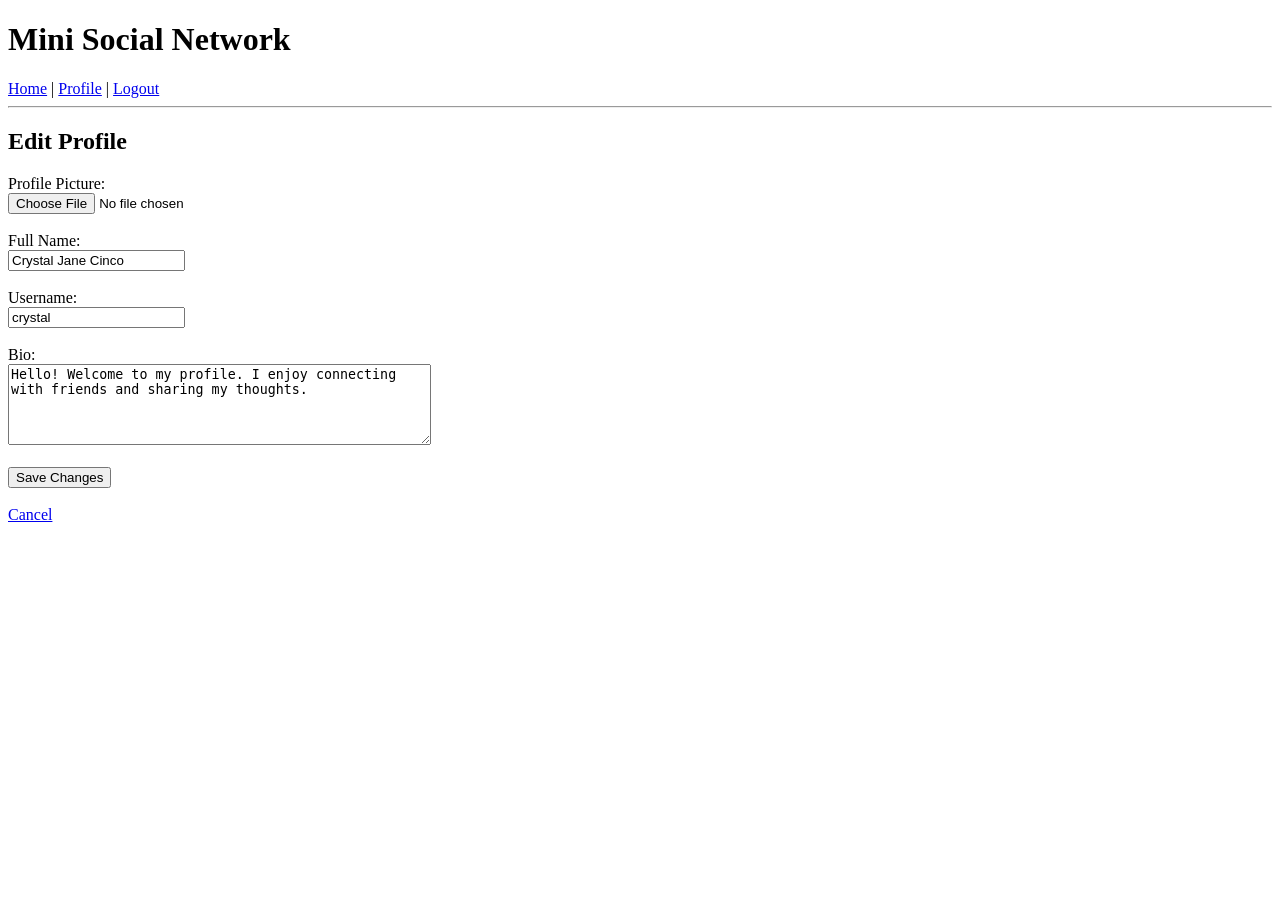
==== edit-profile.html @ 8a84ea7d "Initial commit" ====
<!DOCTYPE html>
<html lang="en">
<head>
    <meta charset="UTF-8">
    <meta name="viewport" content="width=device-width, initial-scale=1.0">
    <title>Edit Profile - Mini Social Network</title>
</head>

<body>

    <h1>Mini Social Network</h1>

    <nav>
        <a href="newsfeed.html">Home</a> |
        <a href="profile.html">Profile</a> |
        <a href="login.html">Logout</a>
    </nav>

    <hr>

    <h2>Edit Profile</h2>

    <form>

        <label for="profile-picture">Profile Picture:</label><br>
        <input
            type="file"
            id="profile-picture"
            name="profile-picture"
            accept="image/*"
        >

        <br><br>

        <label for="fullname">Full Name:</label><br>
        <input
            type="text"
            id="fullname"
            name="fullname"
            value="Crystal Jane Cinco"
            required
        >

        <br><br>

        <label for="username">Username:</label><br>
        <input
            type="text"
            id="username"
            name="username"
            value="crystal"
            required
        >

        <br><br>

        <label for="bio">Bio:</label><br>
        <textarea
            id="bio"
            name="bio"
            rows="5"
            cols="50"
        >Hello! Welcome to my profile. I enjoy connecting with friends and sharing my thoughts.</textarea>

        <br><br>

        <button type="submit">Save Changes</button>

    </form>

    <br>

    <a href="profile.html">Cancel</a>

</body>
</html>
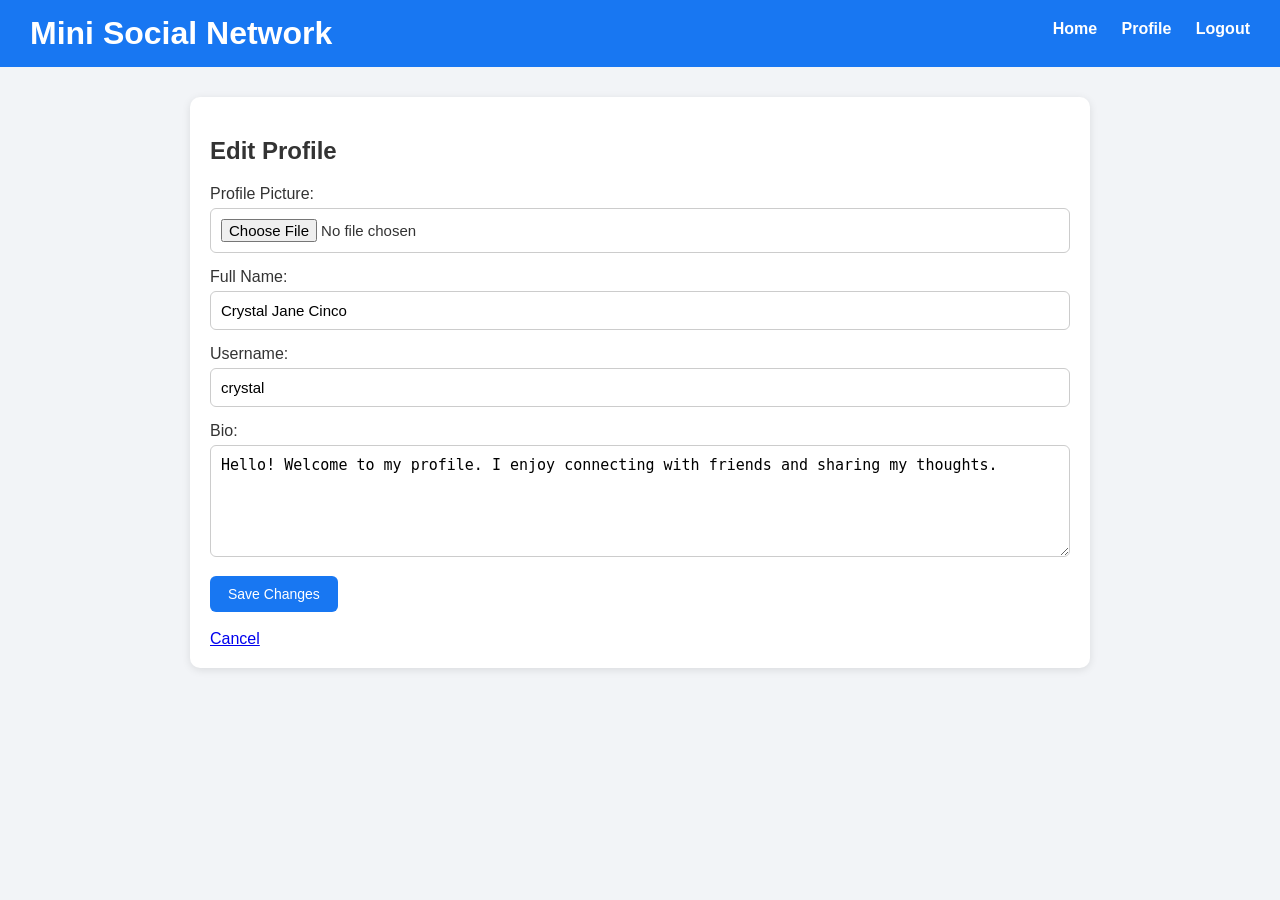
==== commit cb5e5398: "Update edit-profile.html" ====
--- a/edit-profile.html
+++ b/edit-profile.html
@@ -1,76 +1,119 @@
 <!DOCTYPE html>
 <html lang="en">
+
 <head>
     <meta charset="UTF-8">
     <meta name="viewport" content="width=device-width, initial-scale=1.0">
+
     <title>Edit Profile - Mini Social Network</title>
+
+    <link rel="stylesheet" href="style.css">
 </head>
 
 <body>
 
-    <h1>Mini Social Network</h1>
+    <!-- HEADER -->
 
-    <nav>
-        <a href="newsfeed.html">Home</a> |
-        <a href="profile.html">Profile</a> |
-        <a href="login.html">Logout</a>
-    </nav>
+    <header>
 
-    <hr>
+        <h1>Mini Social Network</h1>
 
-    <h2>Edit Profile</h2>
+        <nav>
+            <a href="newsfeed.html">Home</a>
+            <a href="profile.html">Profile</a>
+            <a href="login.html">Logout</a>
+        </nav>
 
-    <form>
+    </header>
 
-        <label for="profile-picture">Profile Picture:</label><br>
-        <input
-            type="file"
-            id="profile-picture"
-            name="profile-picture"
-            accept="image/*"
-        >
 
-        <br><br>
+    <!-- EDIT PROFILE -->
 
-        <label for="fullname">Full Name:</label><br>
-        <input
-            type="text"
-            id="fullname"
-            name="fullname"
-            value="Crystal Jane Cinco"
-            required
-        >
+    <main class="container">
 
-        <br><br>
+        <div class="card">
 
-        <label for="username">Username:</label><br>
-        <input
-            type="text"
-            id="username"
-            name="username"
-            value="crystal"
-            required
-        >
+            <h2>Edit Profile</h2>
 
-        <br><br>
+            <form>
 
-        <label for="bio">Bio:</label><br>
-        <textarea
-            id="bio"
-            name="bio"
-            rows="5"
-            cols="50"
-        >Hello! Welcome to my profile. I enjoy connecting with friends and sharing my thoughts.</textarea>
+                <!-- PROFILE PICTURE -->
 
-        <br><br>
+                <label for="profile-picture">
+                    Profile Picture:
+                </label>
 
-        <button type="submit">Save Changes</button>
+                <input
+                    type="file"
+                    id="profile-picture"
+                    name="profile-picture"
+                    accept="image/*"
+                >
 
-    </form>
 
-    <br>
+                <!-- FULL NAME -->
 
-    <a href="profile.html">Cancel</a>
+                <label for="fullname">
+                    Full Name:
+                </label>
+
+                <input
+                    type="text"
+                    id="fullname"
+                    name="fullname"
+                    value="Crystal Jane Cinco"
+                    required
+                >
+
+
+                <!-- USERNAME -->
+
+                <label for="username">
+                    Username:
+                </label>
+
+                <input
+                    type="text"
+                    id="username"
+                    name="username"
+                    value="crystal"
+                    required
+                >
+
+
+                <!-- BIO -->
+
+                <label for="bio">
+                    Bio:
+                </label>
+
+                <textarea
+                    id="bio"
+                    name="bio"
+                    rows="5"
+                    placeholder="Write something about yourself..."
+                >Hello! Welcome to my profile. I enjoy connecting with friends and sharing my thoughts.</textarea>
+
+
+                <!-- SAVE -->
+
+                <button type="submit">
+                    Save Changes
+                </button>
+
+            </form>
+
+
+            <br>
+
+            <a href="profile.html">
+                Cancel
+            </a>
+
+        </div>
+
+    </main>
 
 </body>
+
 </html>
--- a/style.css
+++ b/style.css
@@ -0,0 +1,171 @@
+
+* {
+    box-sizing: border-box;
+}
+
+body {
+    margin: 0;
+    font-family: Arial, sans-serif;
+    background-color: #f2f4f7;
+    color: #333;
+}
+
+header {
+    background-color: #1877f2;
+    color: white;
+    padding: 15px 30px;
+}
+
+header h1 {
+    margin: 0;
+    display: inline-block;
+}
+
+nav {
+    float: right;
+    margin-top: 5px;
+}
+
+nav a {
+    color: white;
+    text-decoration: none;
+    margin-left: 20px;
+    font-weight: bold;
+}
+
+nav a:hover {
+    text-decoration: underline;
+}
+
+
+
+
+.container {
+    width: 90%;
+    max-width: 900px;
+    margin: 30px auto;
+}
+
+.card {
+    background-color: white;
+    padding: 20px;
+    margin-bottom: 20px;
+    border-radius: 10px;
+    box-shadow: 0 2px 8px rgba(0, 0, 0, 0.1);
+}
+
+input,
+textarea {
+    width: 100%;
+    padding: 10px;
+    margin-top: 5px;
+    margin-bottom: 15px;
+    border: 1px solid #ccc;
+    border-radius: 6px;
+    font-size: 15px;
+}
+
+textarea {
+    resize: vertical;
+}
+
+button {
+    background-color: #1877f2;
+    color: white;
+    border: none;
+    padding: 10px 18px;
+    border-radius: 6px;
+    cursor: pointer;
+    font-size: 14px;
+}
+
+button:hover {
+    background-color: #0d65d9;
+}
+
+.profile-picture {
+    width: 150px;
+    height: 150px;
+    border-radius: 50%;
+    object-fit: cover;
+    display: block;
+    margin-bottom: 15px;
+}
+
+.username {
+    color: #777;
+}
+
+.bio {
+    line-height: 1.6;
+}
+
+.post {
+    background-color: white;
+    padding: 20px;
+    margin-bottom: 20px;
+    border-radius: 10px;
+    box-shadow: 0 2px 8px rgba(0, 0, 0, 0.1);
+}
+
+.post h3 {
+    margin-bottom: 5px;
+}
+
+.post-time {
+    color: #777;
+    font-size: 13px;
+}
+
+.post-content {
+    margin: 15px 0;
+    line-height: 1.6;
+}
+
+.comment {
+    background-color: #f2f4f7;
+    padding: 10px;
+    margin-top: 10px;
+    border-radius: 6px;
+}
+
+.auth-container {
+    width: 90%;
+    max-width: 450px;
+    margin: 60px auto;
+}
+
+.auth-container h1 {
+    text-align: center;
+    color: #1877f2;
+}
+
+.auth-container h2 {
+    text-align: center;
+}
+
+@media (max-width: 600px) {
+
+    header {
+        padding: 15px;
+    }
+
+    header h1 {
+        display: block;
+        margin-bottom: 10px;
+    }
+
+    nav {
+        float: none;
+    }
+
+    nav a {
+        margin-left: 0;
+        margin-right: 15px;
+    }
+
+    .container {
+        width: 95%;
+        margin-top: 20px;
+    }
+}
